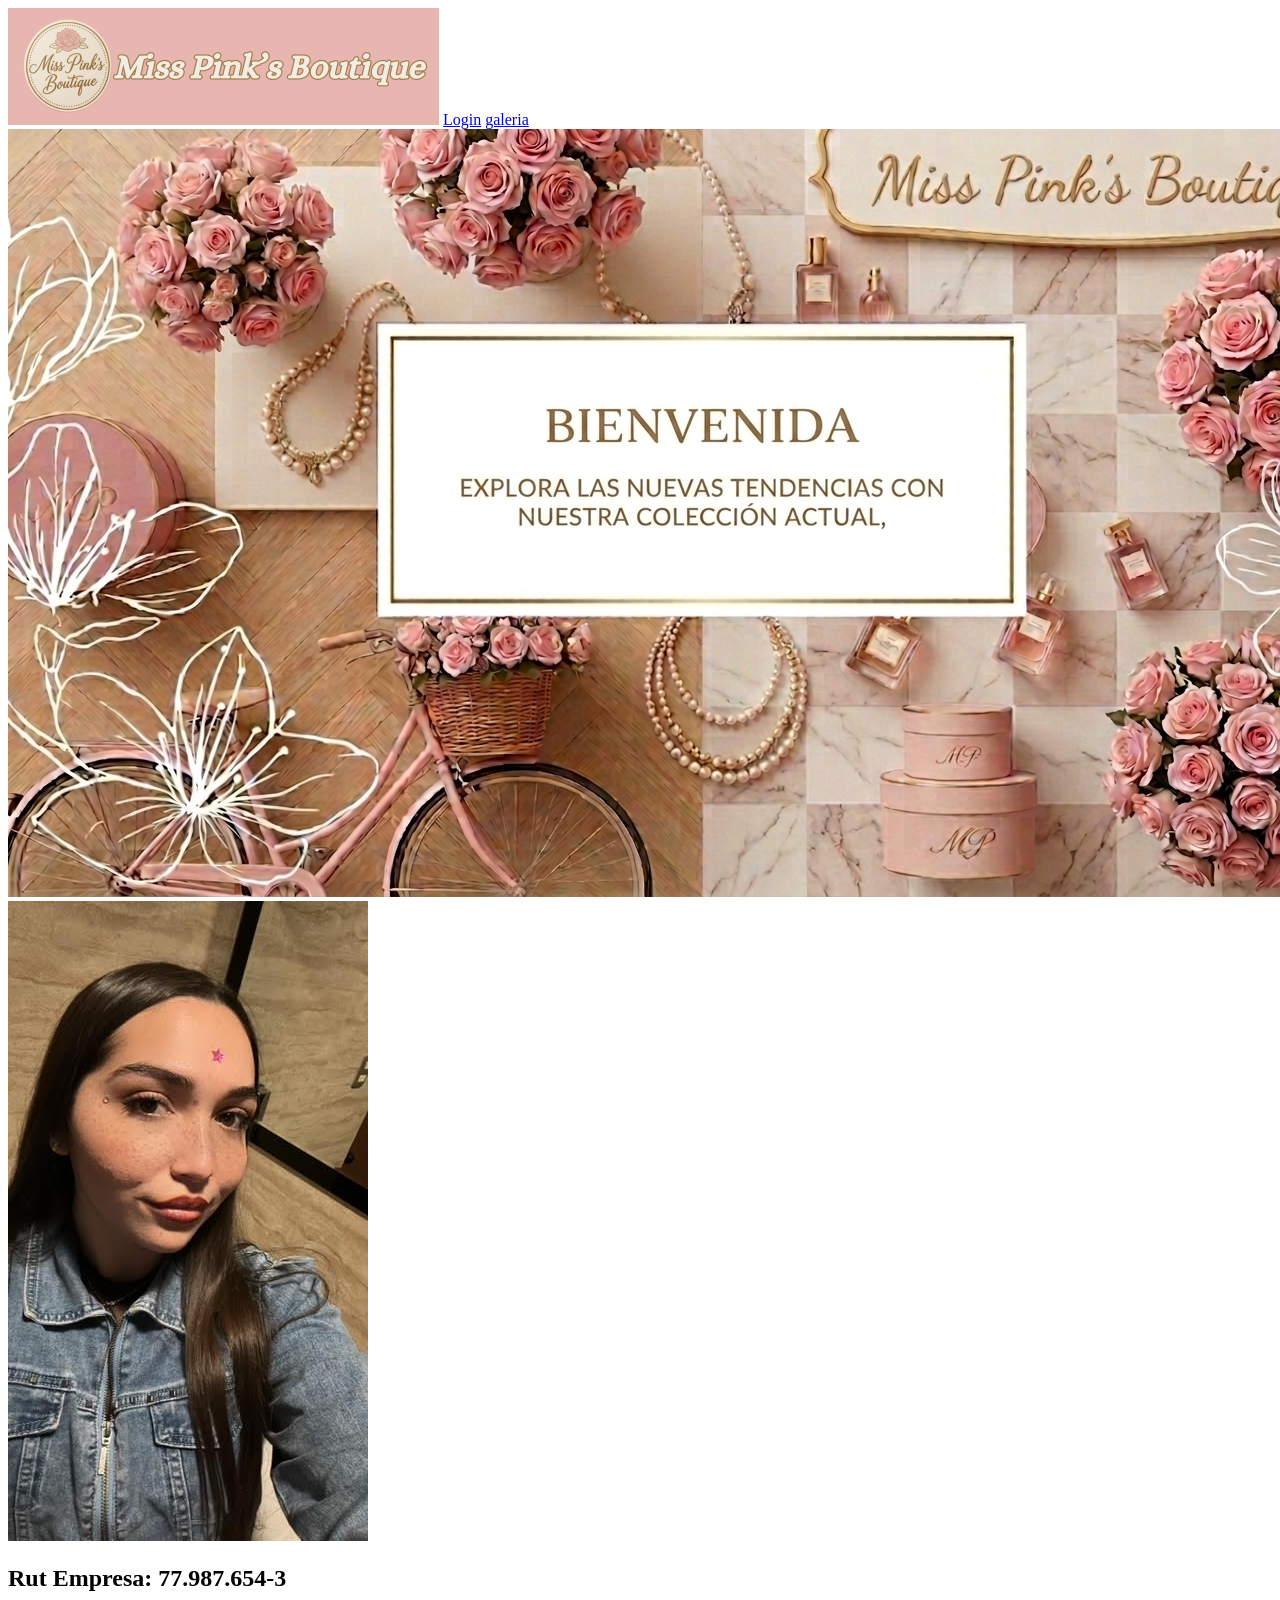
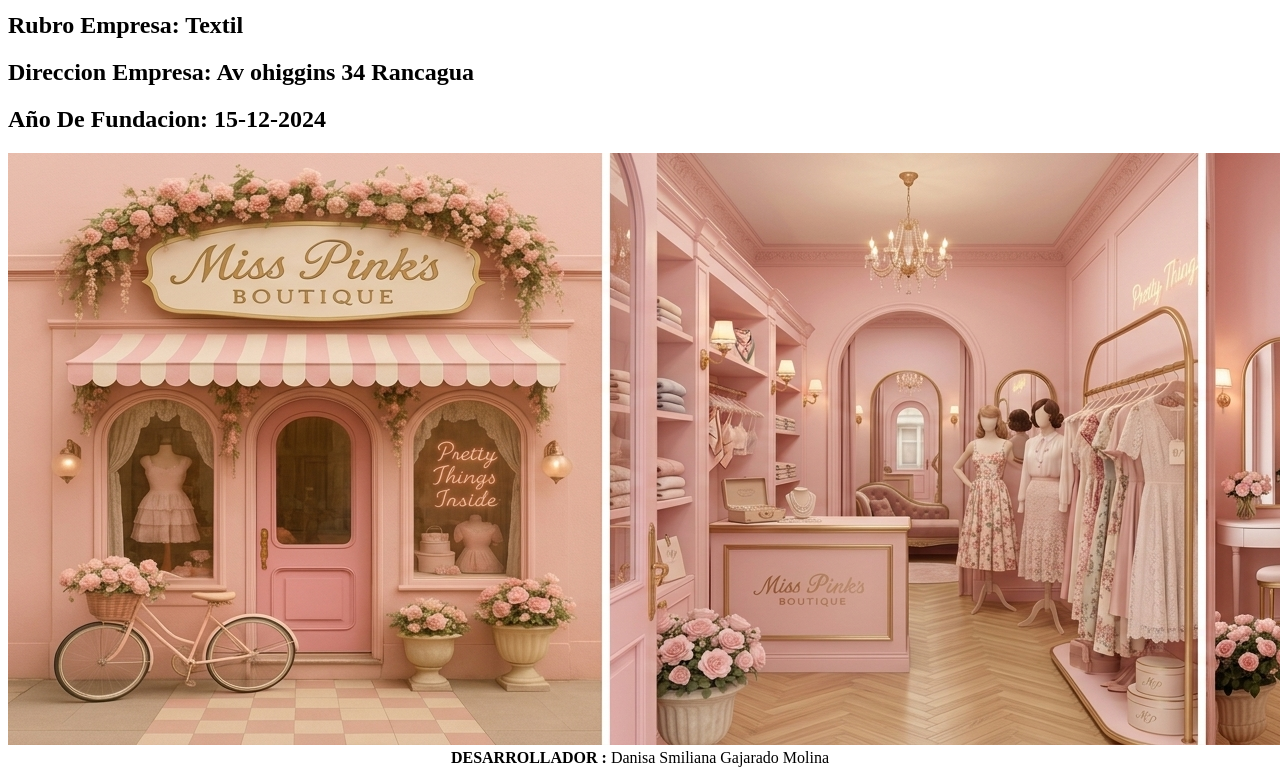
==== index.html @ 34013621 "estructura inicial" ====
<!DOCTYPE html>
<html lang="en">
<head>
    <meta charset="UTF-8">
    <meta name="viewport" content="width=device-width, initial-scale=1.0">
    <title>Index</title> 
    <link href="css/estilos.css" rel="stylesheet" type="text/css"/>
</head>
<body>
    <header>
        <img src="imagenes/logodefinitivo.png" alt="No Encontrado"/>
        <a href="login.html">Login</a>
        <a href="galeria.html">galeria</a>
    </header>

    <div id="ImagenPrincipal">
        <img src="imagenes/principal.png" alt="No Encontrado"/>
    </div>
        <div id="ImagenGerente">
            <img src="imagenes/yo.jpg" alt="No Encontrado" />
        </div>
        <div id="CajaTexto">
            <h2> Rut Empresa: 77.987.654-3</h2> 
            <h2> Rubro Empresa: Textil</h2>
            <h2> Direccion Empresa: Av ohiggins 34 Rancagua</h2>
            <h2> Año De Fundacion: 15-12-2024</h2>
        </div>
    <div id="ImagenRepre">
        <img src="imagenes/imagen representativa.png" alt="No Encontrado"/>
    </div>

    <footer>
        <center>
            <strong>DESARROLLADOR : </strong> Danisa Smiliana Gajarado Molina
        </center>
    </footer>
</body>
</html>
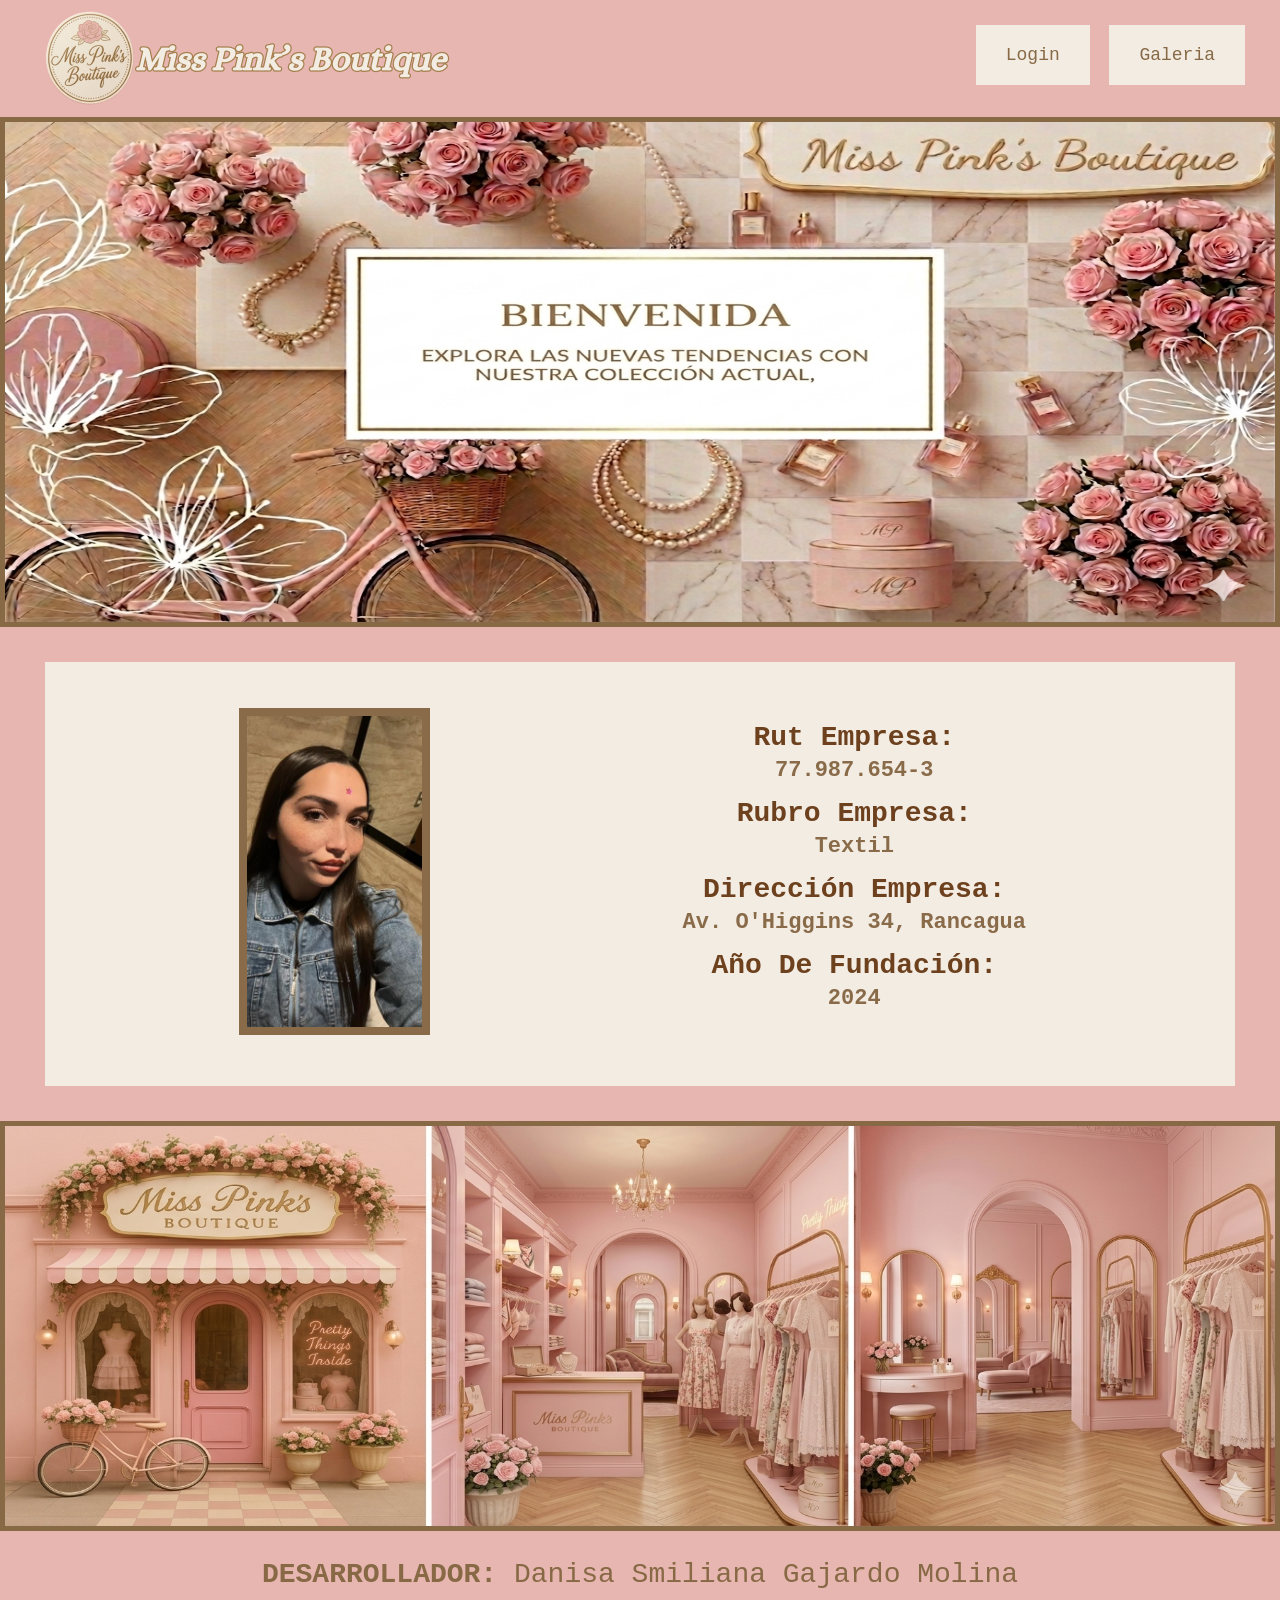
==== commit 93db9a41: "index terminado" ====
--- a/index.html
+++ b/index.html
@@ -9,30 +9,40 @@
 <body>
     <header>
         <img src="imagenes/logodefinitivo.png" alt="No Encontrado"/>
-        <a href="login.html">Login</a>
-        <a href="galeria.html">galeria</a>
+        <nav>
+            <ul>
+                <li><a href="login.html">Login</a></li>
+                <li><a href="galeria.html">Galeria</a></li>
+            </ul>
+        </nav>
     </header>
 
     <div id="ImagenPrincipal">
-        <img src="imagenes/principal.png" alt="No Encontrado"/>
+        <img src="imagenes/principal.png" alt="No Encontrado" width="100%" height="auto"/>
     </div>
+
+    <div id="contenedor-info">
+
         <div id="ImagenGerente">
-            <img src="imagenes/yo.jpg" alt="No Encontrado" />
+            <img src="imagenes/yo.jpg" alt="Gerente" />
         </div>
+
         <div id="CajaTexto">
-            <h2> Rut Empresa: 77.987.654-3</h2> 
-            <h2> Rubro Empresa: Textil</h2>
-            <h2> Direccion Empresa: Av ohiggins 34 Rancagua</h2>
-            <h2> Año De Fundacion: 15-12-2024</h2>
+            <h2><strong>Rut Empresa:</strong> 77.987.654-3</h2> 
+            <h2><strong>Rubro Empresa:</strong> Textil</h2>
+            <h2><strong>Dirección Empresa:</strong> Av. O'Higgins 34, Rancagua</h2>
+            <h2><strong>Año De Fundación:</strong> 2024</h2>
         </div>
+
+    </div>
+
     <div id="ImagenRepre">
         <img src="imagenes/imagen representativa.png" alt="No Encontrado"/>
     </div>
 
     <footer>
-        <center>
-            <strong>DESARROLLADOR : </strong> Danisa Smiliana Gajarado Molina
-        </center>
+        <p><strong>DESARROLLADOR:</strong> Danisa Smiliana Gajardo Molina</p>
     </footer>
+
 </body>
 </html>
--- a/css/estilos.css
+++ b/css/estilos.css
@@ -0,0 +1,96 @@
+html, body, header, a, div, h2{
+    margin: 0;
+    padding: 0;
+    font-family: courier, arial;
+}
+body{
+    background-color:#E7B6B0;
+}
+header img{
+    padding-left: 30px;
+    float: left;
+    clear: both
+}
+header ul{
+    float: right;
+    margin-top: 20px;
+    margin-right: 30px;
+    list-style: none;
+}
+header ul li{
+    display: inline-block;
+    background-color: #F3ECE3;
+    margin: 5px;
+}
+header ul li a{
+    display: block;
+    font-size: 18px;
+    padding: 20px 30px;
+    color: #876945;
+    text-decoration: none;
+}
+header ul li a:hover{
+    color: #3C2201;
+    text-decoration: underline;
+}
+
+#ImagenPrincipal{
+    clear: both;
+    border: #876945 solid 5px;
+}
+#ImagenPrincipal img{
+    width: 100%;
+    height: 500px;
+    display: block;
+}
+
+#contenedor-info{
+    display: flex;         
+    align-items: center;   
+    padding: 40px;
+    background-color: #F3ECE3;
+    border: #E7B6B0 solid 15px;
+    margin: 20px 30px;
+}
+
+#ImagenGerente{
+    width: 45%;
+    text-align: center;
+}
+#ImagenGerente img{
+    width: 35%;
+    height: auto;
+    border: #896B49 solid 8px;
+}
+
+#CajaTexto{
+    width: 45%;
+    padding: 20px;
+    text-align: center;
+}
+#CajaTexto h2 {
+    color: #896B49;
+    font-size: 22px;
+    margin-bottom: 15px;
+}
+
+#CajaTexto h2 strong{
+    font-size: 28px;
+    color:#6D411E ;
+    display: block;
+    margin-bottom: 5px;
+}
+#ImagenRepre{
+    clear: both;
+    border: #876945 solid 5px;
+}
+#ImagenRepre img{
+    width: 100%;
+    height: 400px;
+    display: block;
+}
+footer{
+    font-size: 28px;
+    text-align: center;
+    color: #876945;
+}
